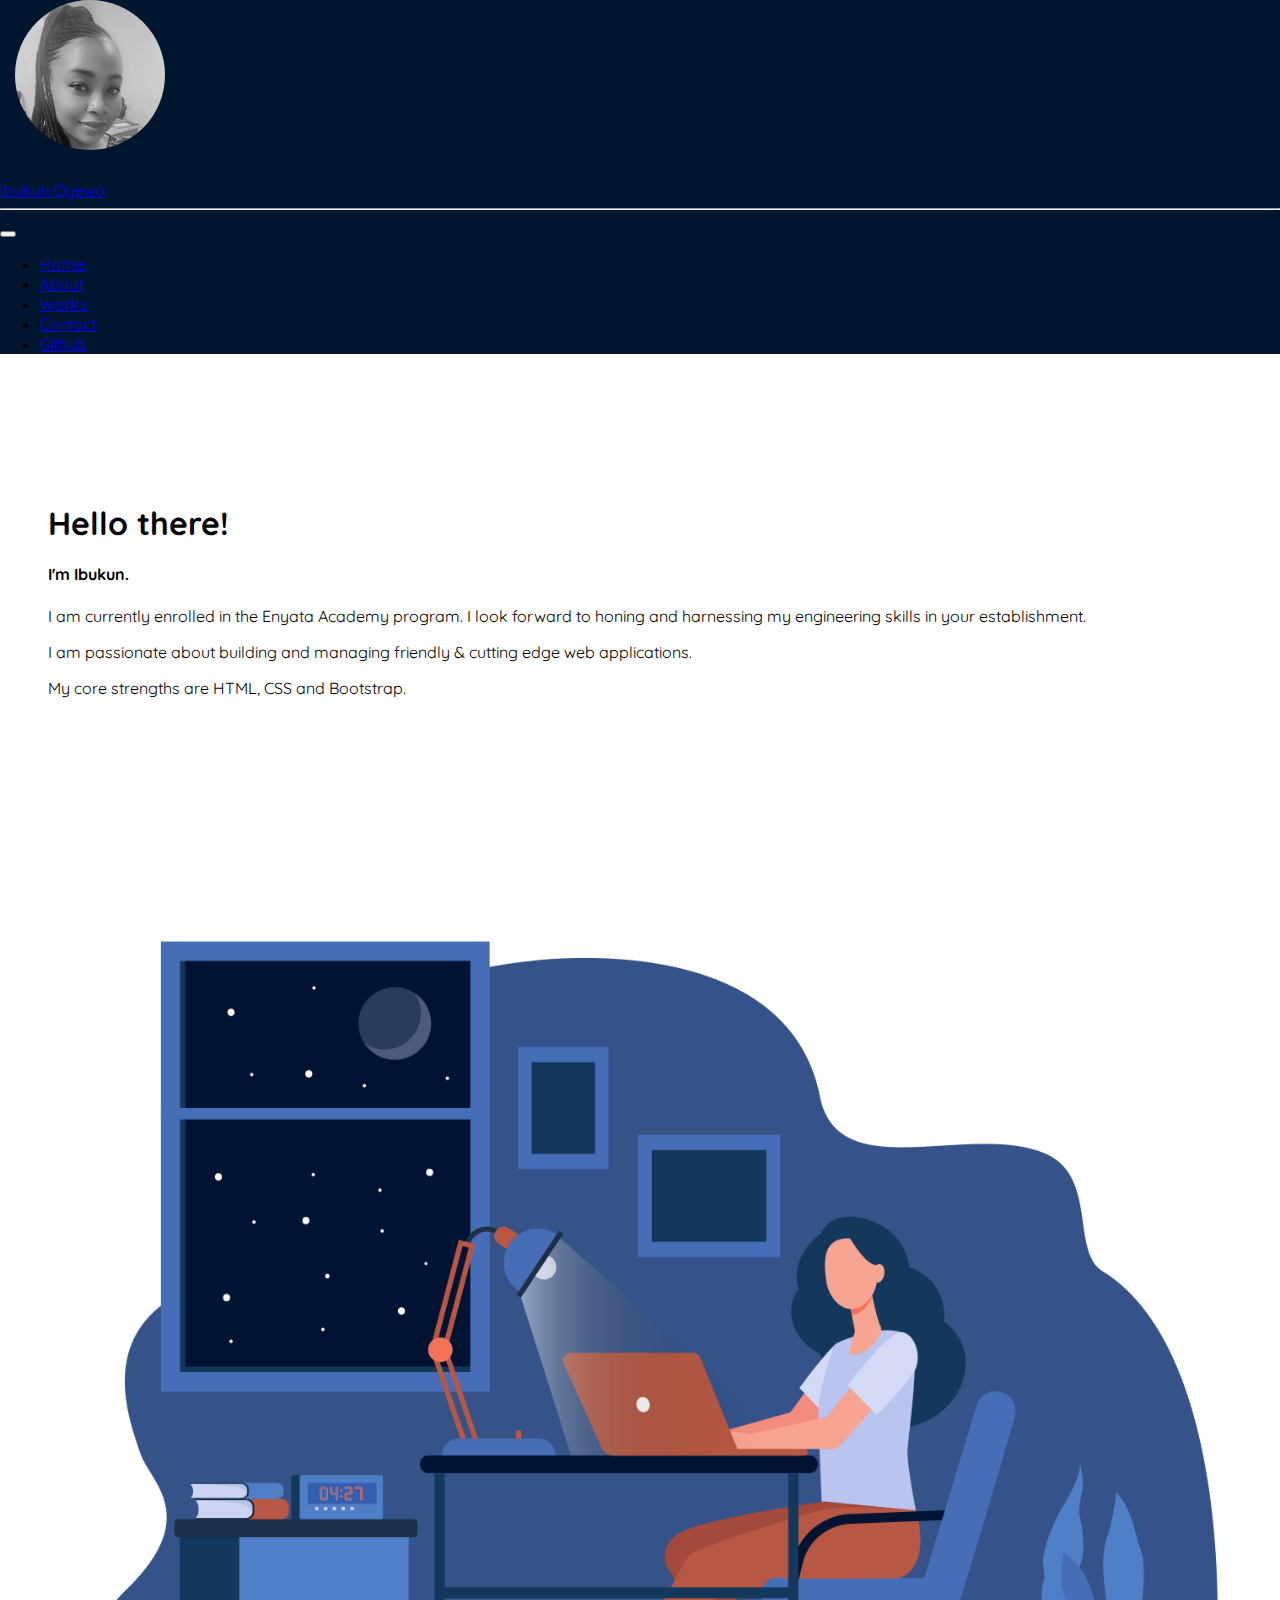
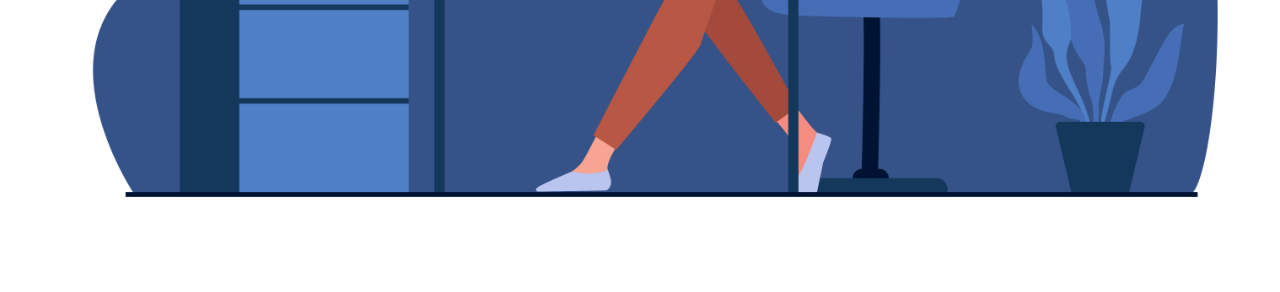
==== about.html @ b7a63027 "first commit" ====
<!DOCTYPE html>
<html lang="en">
  <head>
    <meta charset="UTF-8" />
    <meta http-equiv="X-UA-Compatible" content="IE=edge" />
    <meta name="viewport" content="width=device-width, initial-scale=1.0" />
    <link
      href="https://cdn.jsdelivr.net/npm/bootstrap@5.1.1/dist/css/bootstrap.min.css"
      rel="stylesheet"
      integrity="sha384-F3w7mX95PdgyTmZZMECAngseQB83DfGTowi0iMjiWaeVhAn4FJkqJByhZMI3AhiU"
      crossorigin="anonymous"
    />
    <link rel="stylesheet" href="styles.css" />
    <link
      href="https://fonts.googleapis.com/css?family=Quicksand:300,400,500,700"
      rel="stylesheet"
    />
    <title>Ibukun's World</title>
  </head>
  <body>
    <div class="container-fluid">
      <div class="row min-vh-100 flex-column flex-md-row">
        <aside class="col-12 col-md-3 col-xl-2 p-0 side-profile flex-shrink-1">
          <nav
            class="
              navbar navbar-expand-md navbar-dark
              bd-dark
              flex-md-column flex-row
              align-items-center
              py-2
              text-center
              sticky-top
            "
            id="sidebar"
          >
            <div class="text-center p-3">
              <div
                class="
                  author-img
                  img-fluid
                  rounded-circle
                  my-4
                  p-1
                  d-none d-md-block
                  shadow
                "
                style="background-image: url(images/a.jpg)"
              ></div>
              <a href="#" class="navbar-brand mx-0 font-weight-bold text-nowrap"
                >Ibukun Oyewo</a
              >
              <hr class="text-secondary" />
            </div>
            <button
              type="button"
              class="navbar-toggler border-0 order-1"
              data-bs-toggle="collapse"
              data-bs-target="#nav"
              aria-controls="nav"
              aria-expanded="false"
              aria-label="Toggle navigation"
            >
              <span class="navbar-toggler-icon"></span>
            </button>
            <div class="collapse navbar-collapse order-last" id="nav">
              <ul class="navbar-nav flex-column w-100 justify-content-center">
                <li class="nav-item">
                  <a href="index.html" class="nav-link active"> Home</a>
                </li>
                <li class="nav-item">
                  <a href="about.html" class="nav-link"> About</a>
                </li>
                <li class="nav-item">
                  <a href="works.html" class="nav-link"> Works </a>
                </li>
                <li class="nav-item">
                  <a href="contact.html" class="nav-link"> Contact </a>
                </li>
                <li class="nav-item">
                  <a href="github.html" class="nav-link"> Github </a>
                </li>
              </ul>
            </div>
          </nav>
        </aside>
        <main class="col px-0 flex-grow-1">
          <div class="container py-3 d-md-flex align-items-center justify-content-center">
            <article class="welcome">
              <h1 class="fw-bolder fs-1 mb-3 ">Hello there!</h1>
              <h4 class="fw-bold fs-3 mb-3">
                I'm Ibukun.
              </h4>
              <p class="fw-bold fs-5 w-md-50 mb-sm-0">
                I am currently enrolled in the Enyata Academy program. I
                look forward to honing and harnessing my engineering skills
                in your establishment.
              </p>
              <p class="fw-bold fs-5 w-md-50 mb-sm-0">I am passionate about building and managing friendly & cutting edge web applications.</p>
              <p class="fw-bold fs-5 w-md-50 mb-sm-0">My core strengths are HTML, CSS and Bootstrap.</p>
            </article>
            <div class="image">
              <img src="./images/Female designer working late in room flat vector illustration.jpg" alt="female-designer-cartoon">
            </div>
          </div>
        </main>
      </div>
    </div>

    <script
      src="https://cdn.jsdelivr.net/npm/@popperjs/core@2.9.3/dist/umd/popper.min.js"
      integrity="sha384-W8fXfP3gkOKtndU4JGtKDvXbO53Wy8SZCQHczT5FMiiqmQfUpWbYdTil/SxwZgAN"
      crossorigin="anonymous"
    ></script>
    <script
      src="https://cdn.jsdelivr.net/npm/bootstrap@5.1.1/dist/js/bootstrap.min.js"
      integrity="sha384-skAcpIdS7UcVUC05LJ9Dxay8AXcDYfBJqt1CJ85S/CFujBsIzCIv+l9liuYLaMQ/"
      crossorigin="anonymous"
    ></script>
  </body>
</html>
---- styles.css ----
*{
    box-sizing: border-box;
    font-family: 'quicksand', sans-serif;
}

body{
    margin: 0;
}

.author-img{
    width: 150px;
    height: 150px;
    margin: 0 auto;
    margin-bottom: 30px;
    border-radius: 50%;
    background-size: cover;
    background-repeat: no-repeat;
    background-position: center top;
    margin-left: 15px;
}


img {
    max-width: 100%;
    padding-top: 7.5rem;
  }

  .image {
    flex-basis: 90%
  }

.welcome{
    margin-top: 9.3rem;
    margin-left: 3rem;
}

.side-profile{
    background-color: #00152e;
}
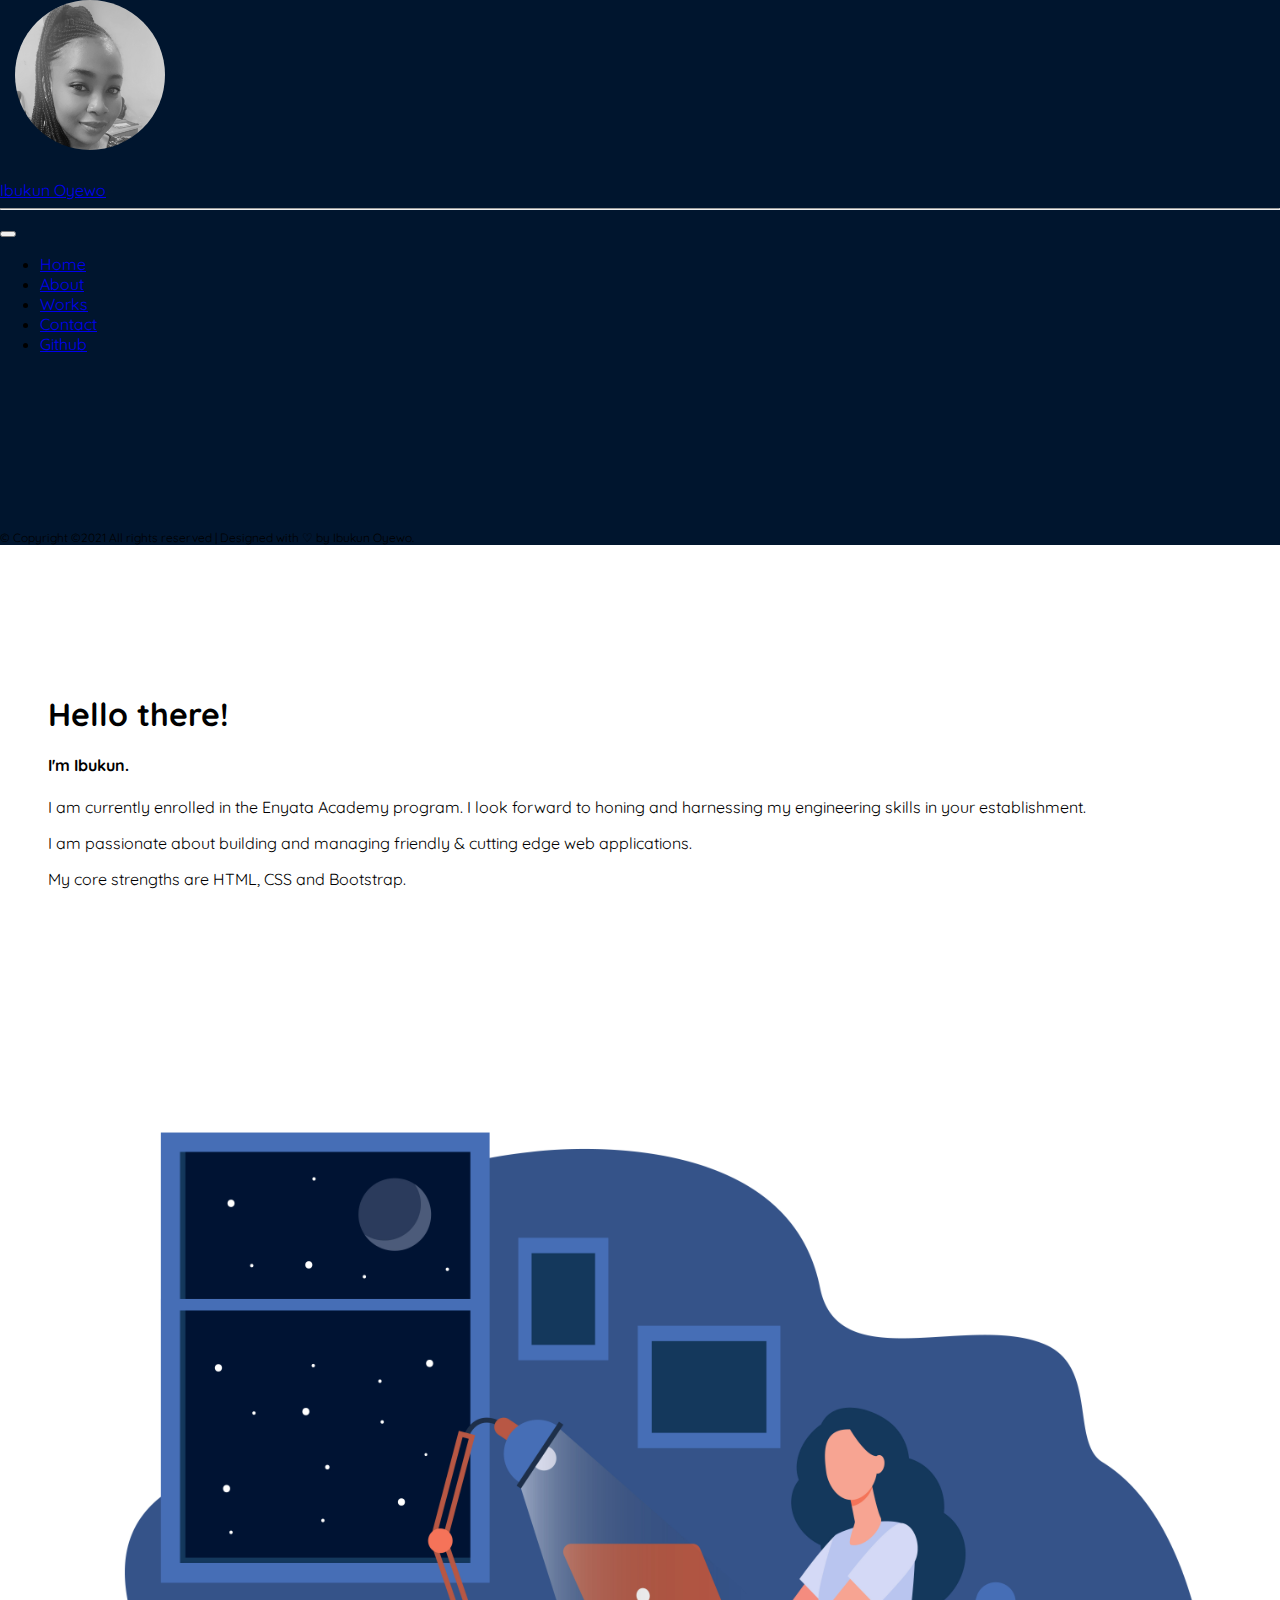
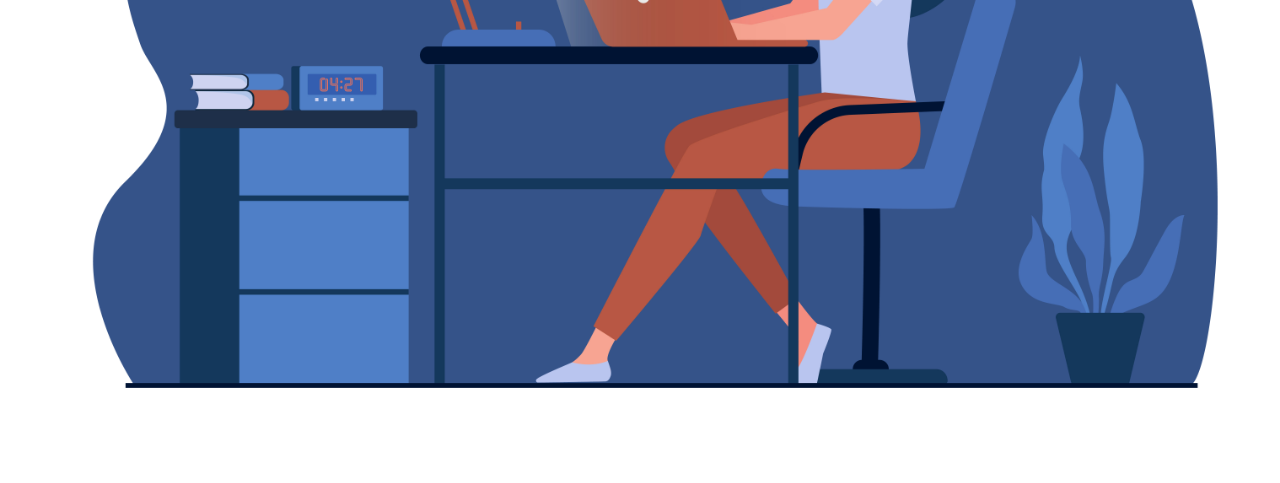
==== commit 1bc707e1: "copyright-addition" ====
--- a/about.html
+++ b/about.html
@@ -82,6 +82,7 @@
               </ul>
             </div>
           </nav>
+          <p class="copyright text-center text-white fw-light">© Copyright ©2021 All rights reserved | Designed with &#9825; by Ibukun Oyewo.</p>
         </aside>
         <main class="col px-0 flex-grow-1">
           <div class="container py-3 d-md-flex align-items-center justify-content-center">
--- a/styles.css
+++ b/styles.css
@@ -36,4 +36,9 @@
 
 .side-profile{
     background-color: #00152e;
+}
+
+.copyright{
+    padding-top: 10rem;
+    font-size: 12px;
 }